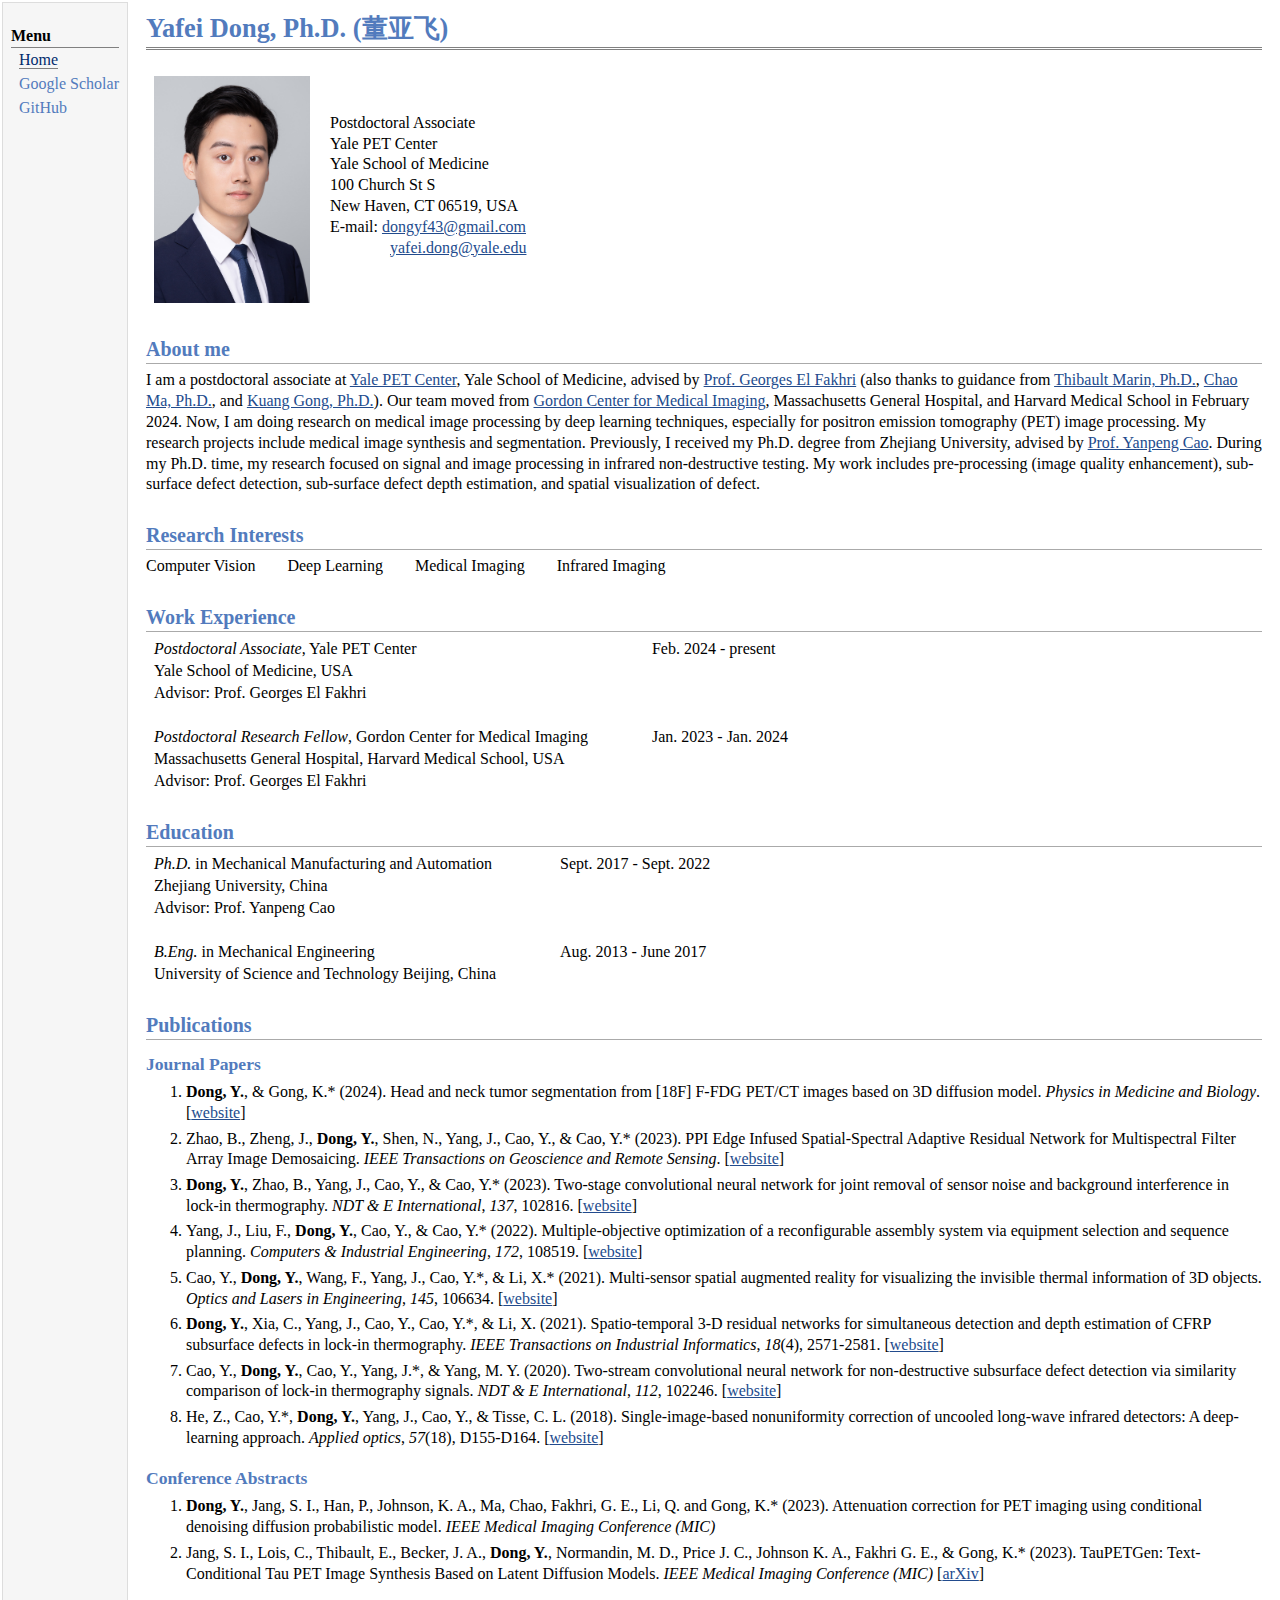
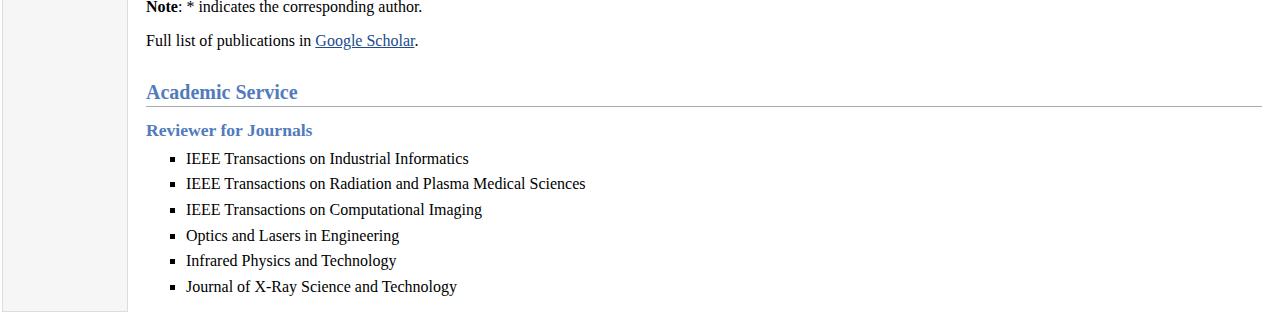
==== index.html @ dad9c284 "Update index.html" ====
<!DOCTYPE html PUBLIC "-//W3C//DTD XHTML 1.1//EN"
  "http://www.w3.org/TR/xhtml11/DTD/xhtml11.dtd">
<html xmlns="http://www.w3.org/1999/xhtml" xml:lang="en">
<head>
<meta name="generator" content="jemdoc, see http://jemdoc.jaboc.net/" />
<meta http-equiv="Content-Type" content="text/html;charset=utf-8" />
<link rel="stylesheet" href="jemdoc.css" type="text/css" />
<link rel="shortcut icon" href="favicon.ico" />
<link rel="bookmark" href="favicon.ico" type="image/x-icon"　/>
<title>Yafei Dong, Ph.D. (董亚飞)</title>
</head>
<body>
<table summary="Table for page layout." id="tlayout">
<tr valign="top">
<td id="layout-menu">
<div class="menu-category">Menu</div>
<div class="menu-item"><a href="index.html" class="current">Home</a></div>
<div class="menu-item"><a href="https://scholar.google.com/citations?user=ckDoiooAAAAJ&hl=en">Google Scholar</a></div>
<div class="menu-item"><a href="https://github.com/dongyf43">GitHub</a></div>
</td>
<td id="layout-content">
<div id="toptitle">
<h1>Yafei Dong, Ph.D. (董亚飞) </h1>
</div>
<table class="imgtable"><tr><td>
<img src="photos/bio.jpg" alt="alt text" width="156px" height="227px" />&nbsp;</td>
<td align="left"><p>Postdoctoral Associate<br />
Yale PET Center<br />
Yale School of Medicine<br />
100 Church St S<br />
New Haven, CT 06519, USA<br /> 
E-mail: <a href="mailto:dongyf43@gmail.com"><u>dongyf43@gmail.com</u></a><br />
&emsp;&emsp;&emsp;&ensp;&nbsp;<a href="mailto:yafei.dong@yale.edu"><u>yafei.dong@yale.edu</u></a></p>
</td></tr></table>
<h2>About me</h2>
  <p>I am a postdoctoral associate at <a href="https://medicine.yale.edu/pet/"><u>Yale PET Center</u></a>, Yale School of Medicine, advised by <a href="https://medicine.yale.edu/pet/profile/georges-elfakhri/"><u>Prof. Georges El Fakhri</u></a> 
    (also thanks to guidance from <a href="https://gordon.mgh.harvard.edu/gc/people/faculty/thibault-marin/"><u>Thibault Marin, Ph.D.</u></a>, <a href="https://gordon.mgh.harvard.edu/gc/people/faculty/chao-ma/"><u>Chao Ma, Ph.D.</u></a>, 
    and <a href="https://www.bme.ufl.edu/dept-member/kuang-gong/"><u>Kuang Gong, Ph.D.</u></a>). Our team moved from <a href="https://gordon.mgh.harvard.edu/gc/"><u>Gordon Center for Medical Imaging</u></a>, Massachusetts General Hospital, 
    and Harvard Medical School in February 2024. Now, I am doing research on medical image processing by deep learning techniques, especially for positron emission tomography &#40;PET&#41; image processing. My research projects include 
    medical image synthesis and segmentation. Previously, I received my Ph.D. degree from Zhejiang University, advised by <a href="http://me.zju.edu.cn/meenglish/2016/1129/c15489a775935/page.htm"><u>Prof. Yanpeng Cao</u></a>. 
    During my Ph.D. time, my research focused on signal and image processing in infrared non-destructive testing. My work includes pre-processing (image quality enhancement), sub-surface defect detection, sub-surface defect depth estimation, 
    and spatial visualization of defect.</p>
<h2>Research Interests</h2>
  <p>Computer Vision&emsp;&emsp;Deep Learning&emsp;&emsp;Medical Imaging&emsp;&emsp;Infrared Imaging<p>
<h2>Work Experience</h2>
<table frame=void rules=none>
  <tbody>
    <tr>
      <td align="left"><i>Postdoctoral Associate</i>, Yale PET Center</td>
      <td align="left">&emsp;&emsp;&emsp;Feb. 2024 - present</td>
    </tr>
    <tr>
      <td align="left">Yale School of Medicine, USA</td>
      <td></td>
    </tr>
    <tr>
      <td align="left">Advisor: Prof. Georges El Fakhri</td>
      <td></td>
    </tr>
    <tr>
      <td>&emsp;&emsp;</td>
      <td>&emsp;&emsp;</td>
    </tr>
    <tr>
      <td align="left"><i>Postdoctoral Research Fellow</i>, Gordon Center for Medical Imaging</td>
      <td align="left">&emsp;&emsp;&emsp;Jan. 2023 - Jan. 2024</td>
    </tr>
    <tr>
      <td align="left">Massachusetts General Hospital, Harvard Medical School, USA</td>
      <td></td>
    </tr>
    <tr>
      <td align="left">Advisor: Prof. Georges El Fakhri</td>
      <td></td>
    </tr>
  </tbody>
</table> 
<h2>Education</h2>
<table frame=void rules=none>
  <tbody>
    <tr>
      <td align="left"><i>Ph.D.</i> in Mechanical Manufacturing and Automation</td>
      <td align="left">&emsp;&emsp;&emsp;Sept. 2017 - Sept. 2022</td>
    </tr>
    <tr>
      <td align="left">Zhejiang University, China</td>
      <td></td>
    </tr>
    <tr>
      <td align="left">Advisor: Prof. Yanpeng Cao</td>
      <td></td>
    </tr>
    <tr>
      <td>&emsp;&emsp;</td>
      <td>&emsp;&emsp;</td>
    </tr>
    <tr>
      <td align="left"><i>B.Eng.</i> in Mechanical Engineering</td>
      <td align="left">&emsp;&emsp;&emsp;Aug. 2013 - June 2017</td>
    </tr>
    <tr>
      <td align="left">University of Science and Technology Beijing, China</td>
      <td></td>
    </tr>
  </tbody>
</table>
<h2>Publications</h2>
<h3>Journal Papers</h3>
<ol>
<li><p><b>Dong, Y.</b>, & Gong, K.* (2024). Head and neck tumor segmentation from [18F] F-FDG PET/CT images based on 3D diffusion model. <i>Physics in Medicine and Biology</i>. &#91;<a href="https://iopscience.iop.org/article/10.1088/1361-6560/ad5ef2/meta"><u>website</u></a>&#93;</p>
</li>
<li><p>Zhao, B., Zheng, J., <b>Dong, Y.</b>, Shen, N., Yang, J., Cao, Y., & Cao, Y.* (2023). PPI Edge Infused Spatial-Spectral Adaptive Residual Network for Multispectral Filter Array Image Demosaicing. <i>IEEE Transactions on Geoscience and Remote Sensing</i>. &#91;<a href="https://ieeexplore.ieee.org/abstract/document/10188849"><u>website</u></a>&#93;</p>
</li> 
<li><p><b>Dong, Y.</b>, Zhao, B., Yang, J., Cao, Y., & Cao, Y.* (2023). Two-stage convolutional neural network for joint removal of sensor noise and background interference in lock-in thermography. <i>NDT &#38; E International</i>, <i>137</i>, 102816. &#91;<a href="https://www.sciencedirect.com/science/article/abs/pii/S0963869523000312"><u>website</u></a>&#93;</p>
</li> 
<li><p>Yang, J., Liu, F., <b>Dong, Y.</b>, Cao, Y., & Cao, Y.* (2022). Multiple-objective optimization of a reconfigurable assembly system via equipment selection and sequence planning. <i>Computers &#38; Industrial Engineering</i>, <i>172</i>, 108519. &#91;<a href="https://www.sciencedirect.com/science/article/abs/pii/S0360835222005332"><u>website</u></a>&#93;</p>
</li>
<li><p>Cao, Y., <b>Dong, Y.</b>, Wang, F., Yang, J., Cao, Y.*, & Li, X.* (2021). Multi-sensor spatial augmented reality for visualizing the invisible thermal information of 3D objects. <i>Optics and Lasers in Engineering</i>, <i>145</i>, 106634. &#91;<a href="https://www.sciencedirect.com/science/article/abs/pii/S0143816621001044"><u>website</u></a>&#93;</p>
</li>
<li><p><b>Dong, Y.</b>, Xia, C., Yang, J., Cao, Y., Cao, Y.*, & Li, X. (2021). Spatio-temporal 3-D residual networks for simultaneous detection and depth estimation of CFRP subsurface defects in lock-in thermography. <i>IEEE Transactions on Industrial Informatics</i>, <i>18</i>(4), 2571-2581. &#91;<a href="https://ieeexplore.ieee.org/abstract/document/9511085/"><u>website</u></a>&#93;</p>
</li>
<li><p>Cao, Y., <b>Dong, Y.</b>, Cao, Y., Yang, J.*, & Yang, M. Y. (2020). Two-stream convolutional neural network for non-destructive subsurface defect detection via similarity comparison of lock-in thermography signals. <i>NDT &#38; E International</i>, <i>112</i>, 102246. &#91;<a href="https://www.sciencedirect.com/science/article/abs/pii/S0963869519306498"><u>website</u></a>&#93;</p>
</li>
<li><p>He, Z., Cao, Y.*, <b>Dong, Y.</b>, Yang, J., Cao, Y., & Tisse, C. L. (2018). Single-image-based nonuniformity correction of uncooled long-wave infrared detectors: A deep-learning approach. <i>Applied optics</i>, <i>57</i>(18), D155-D164. &#91;<a href="https://opg.optica.org/ao/abstract.cfm?uri=ao-57-18-D155"><u>website</u></a>&#93;</p>
</ol>
<h3>Conference Abstracts</h3>
<ol>
<li><p><b>Dong, Y.</b>, Jang, S. I., Han, P., Johnson, K. A., Ma, Chao, Fakhri, G. E., Li, Q. and Gong, K.* (2023). Attenuation correction for PET imaging using conditional denoising diffusion probabilistic model. <i>IEEE Medical Imaging Conference (MIC)</i> </p>
</li> 
<li><p>Jang, S. I., Lois, C., Thibault, E., Becker, J. A., <b>Dong, Y.</b>, Normandin, M. D., Price J. C., Johnson K. A., Fakhri G. E., & Gong, K.* (2023). TauPETGen: Text-Conditional Tau PET Image Synthesis Based on Latent Diffusion Models. <i>IEEE Medical Imaging Conference (MIC)</i> &#91;<a href="https://arxiv.org/abs/2306.11984"><u>arXiv</u></a>&#93;</p>
</li> 
</ol>
<p><b>Note</b>: * indicates the corresponding author.</p>
<p>Full list of publications in <a href="https://scholar.google.com/citations?user=ckDoiooAAAAJ&hl=en"><u>Google Scholar</u></a>.</p>
<h2>Academic Service</h2>
<h3>Reviewer for Journals</h3>
<ul>
<li><p>IEEE Transactions on Industrial Informatics</p>
</li>
<li><p>IEEE Transactions on Radiation and Plasma Medical Sciences</p>
</li>
<li><p>IEEE Transactions on Computational Imaging</p>
</li>
<li><p>Optics and Lasers in Engineering</p>
</li>
<li><p>Infrared Physics and Technology</p>
</li>
<li><p>Journal of X-Ray Science and Technology</p>
</ul>
</td>
</tr>
</table>
</body>
</html>
---- jemdoc.css ----
/* Default css file for jemdoc. */

table#tlayout {
    border: none;
    border-collapse: separate;
    background: white;
}

body {
	background: white;
	font-family: Georgia, serif;
	padding-bottom: 8px;
	margin: 0;
}

#layout-menu {
	background: #f6f6f6;
	border: 1px solid #dddddd;
	padding-top: 0.5em;
	padding-left: 8px;
	padding-right: 8px;
	font-size: 1.0em;
	width: auto;
	white-space: nowrap;
    text-align: left;
    vertical-align: top;
}

#layout-menu td {
	background: #f4f4f4;
    vertical-align: top;
}

#layout-content {
	padding-top: 0.0em;
	padding-left: 1.0em;
	padding-right: 1.0em;
    border: none;
    background: white;
    text-align: left;
    vertical-align: top;
}

#layout-menu a {
	line-height: 1.5em;
	margin-left: 0.5em;
}

tt {
    background: #ffffdd;
}

pre, tt {
	font-size: 90%;
	font-family: monaco, monospace;
}

a, a > tt {
	color: #224b8d;
	text-decoration: none;
}

a:hover {
	border-bottom: 1px gray dotted;
}

#layout-menu a.current:link, #layout-menu a.current:visited {
	color: #022b6d;
	border-bottom: 1px gray solid;
}
#layout-menu a:link, #layout-menu a:visited, #layout-menu a:hover {
	color: #527bbd;
	text-decoration: none;
}
#layout-menu a:hover {
	text-decoration: none;
}

div.menu-category {
	border-bottom: 1px solid gray;
	margin-top: 0.8em;
	padding-top: 0.2em;
	padding-bottom: 0.1em;
	font-weight: bold;
}

div.menu-item {
	padding-left: 16px;
	text-indent: -16px;
}

div#toptitle {
	padding-bottom: 0.2em;
	margin-bottom: 1.5em;
	border-bottom: 3px double gray;
}

/* Reduce space if we begin the page with a title. */
div#toptitle + h2, div#toptitle + h3 {
	margin-top: -0.7em;
}

div#subtitle {
	margin-top: 0.0em;
	margin-bottom: 0.0em;
	padding-top: 0em;
	padding-bottom: 0.1em;
}

em {
	font-style: italic;
}

strong {
	font-weight: bold;
}


h1, h2, h3 {
	color: #527bbd;
	margin-top: 0.7em;
	margin-bottom: 0.3em;
	padding-bottom: 0.2em;
	line-height: 1.0;
	padding-top: 0.5em;
	border-bottom: 1px solid #aaaaaa;
}

h1 {
	font-size: 165%;
}

h2 {
	padding-top: 0.8em;
	font-size: 125%;
}

h2 + h3 {
    padding-top: 0.2em;
}

h3 {
	font-size: 110%;
	border-bottom: none;
}

p {
	margin-top: 0.0em;
	margin-bottom: 0.8em;
	padding: 0;
	line-height: 1.3;
}

pre {
	padding: 0;
	margin: 0;
}

div#footer {
	font-size: small;
	border-top: 1px solid #c0c0c0;
	padding-top: 0.1em;
	margin-top: 4.0em;
	color: #c0c0c0;
}

div#footer a {
	color: #80a0b0;
}

div#footer-text {
	float: left;
	padding-bottom: 8px;
}

ul, ol, dl {
	margin-top: 0.2em;
	padding-top: 0;
	margin-bottom: 0.8em;
}

dt {
	margin-top: 0.5em;
	margin-bottom: 0;
}

dl {
	margin-left: 20px;
}

dd {
	color: #222222;
}

dd > *:first-child {
	margin-top: 0;
}

ul {
	list-style-position: outside;
	list-style-type: square;
}

p + ul, p + ol {
	margin-top: -0.5em;
}

li ul, li ol {
	margin-top: -0.3em;
}

ol {
	list-style-position: outside;
	list-style-type: decimal;
}

li p, dd p {
	margin-bottom: 0.3em;
}


ol ol {
	list-style-type: lower-alpha;
}

ol ol ol {
	list-style-type: lower-roman;
}

p + div.codeblock {
	margin-top: -0.6em;
}

div.codeblock, div.infoblock {
	margin-right: 0%;
	margin-top: 1.2em;
	margin-bottom: 1.3em;
}

div.blocktitle {
	font-weight: bold;
	color: #cd7b62;
	margin-top: 1.2em;
	margin-bottom: 0.1em;
}

div.blockcontent {
	border: 1px solid silver;
	padding: 0.3em 0.5em;
}

div.infoblock > div.blockcontent {
	background: #ffffee;
}

div.blockcontent p + ul, div.blockcontent p + ol {
	margin-top: 0.4em;
}

div.infoblock p {
	margin-bottom: 0em;
}

div.infoblock li p, div.infoblock dd p {
	margin-bottom: 0.5em;
}

div.infoblock p + p {
	margin-top: 0.8em;
}

div.codeblock > div.blockcontent {
	background: #f6f6f6;
}

span.pycommand {
	color: #000070;
}

span.statement {
	color: #008800;
}
span.builtin {
	color: #000088;
}
span.special {
	color: #990000;
}
span.operator {
	color: #880000;
}
span.error {
	color: #aa0000;
}
span.comment, span.comment > *, span.string, span.string > * {
	color: #606060;
}

@media print {
	#layout-menu { display: none; }
}

#fwtitle {
	margin: 2px;
}

#fwtitle #toptitle {
	padding-left: 0.5em;
	margin-bottom: 0.5em;
}

#layout-content h1:first-child, #layout-content h2:first-child, #layout-content h3:first-child {
	margin-top: -0.7em;
}

div#toptitle h1, #layout-content div#toptitle h1 {
	margin-bottom: 0.0em;
	padding-bottom: 0.1em;
	padding-top: 0;
	margin-top: 0.5em;
	border-bottom: none;
}

img.eq {
	padding: 0;
	padding-left: 0.1em;
	padding-right: 0.1em;
	margin: 0;
}

img.eqwl {
	padding-left: 2em;
	padding-top: 0.6em;
	padding-bottom: 0.2em;
	margin: 0;
}

table {
    border: none;
    border-collapse: collapse;
}

td {
    padding: 2px;
    padding-left: 0.5em;
    padding-right: 0.5em;
    border: none;
}

table + table {
    margin-top: 1em;
}

tr.heading {
    font-weight: bold;
}

img {
    border: none;
}

table.imgtable, table.imgtable td {
    border: none;
    text-align: left;
}
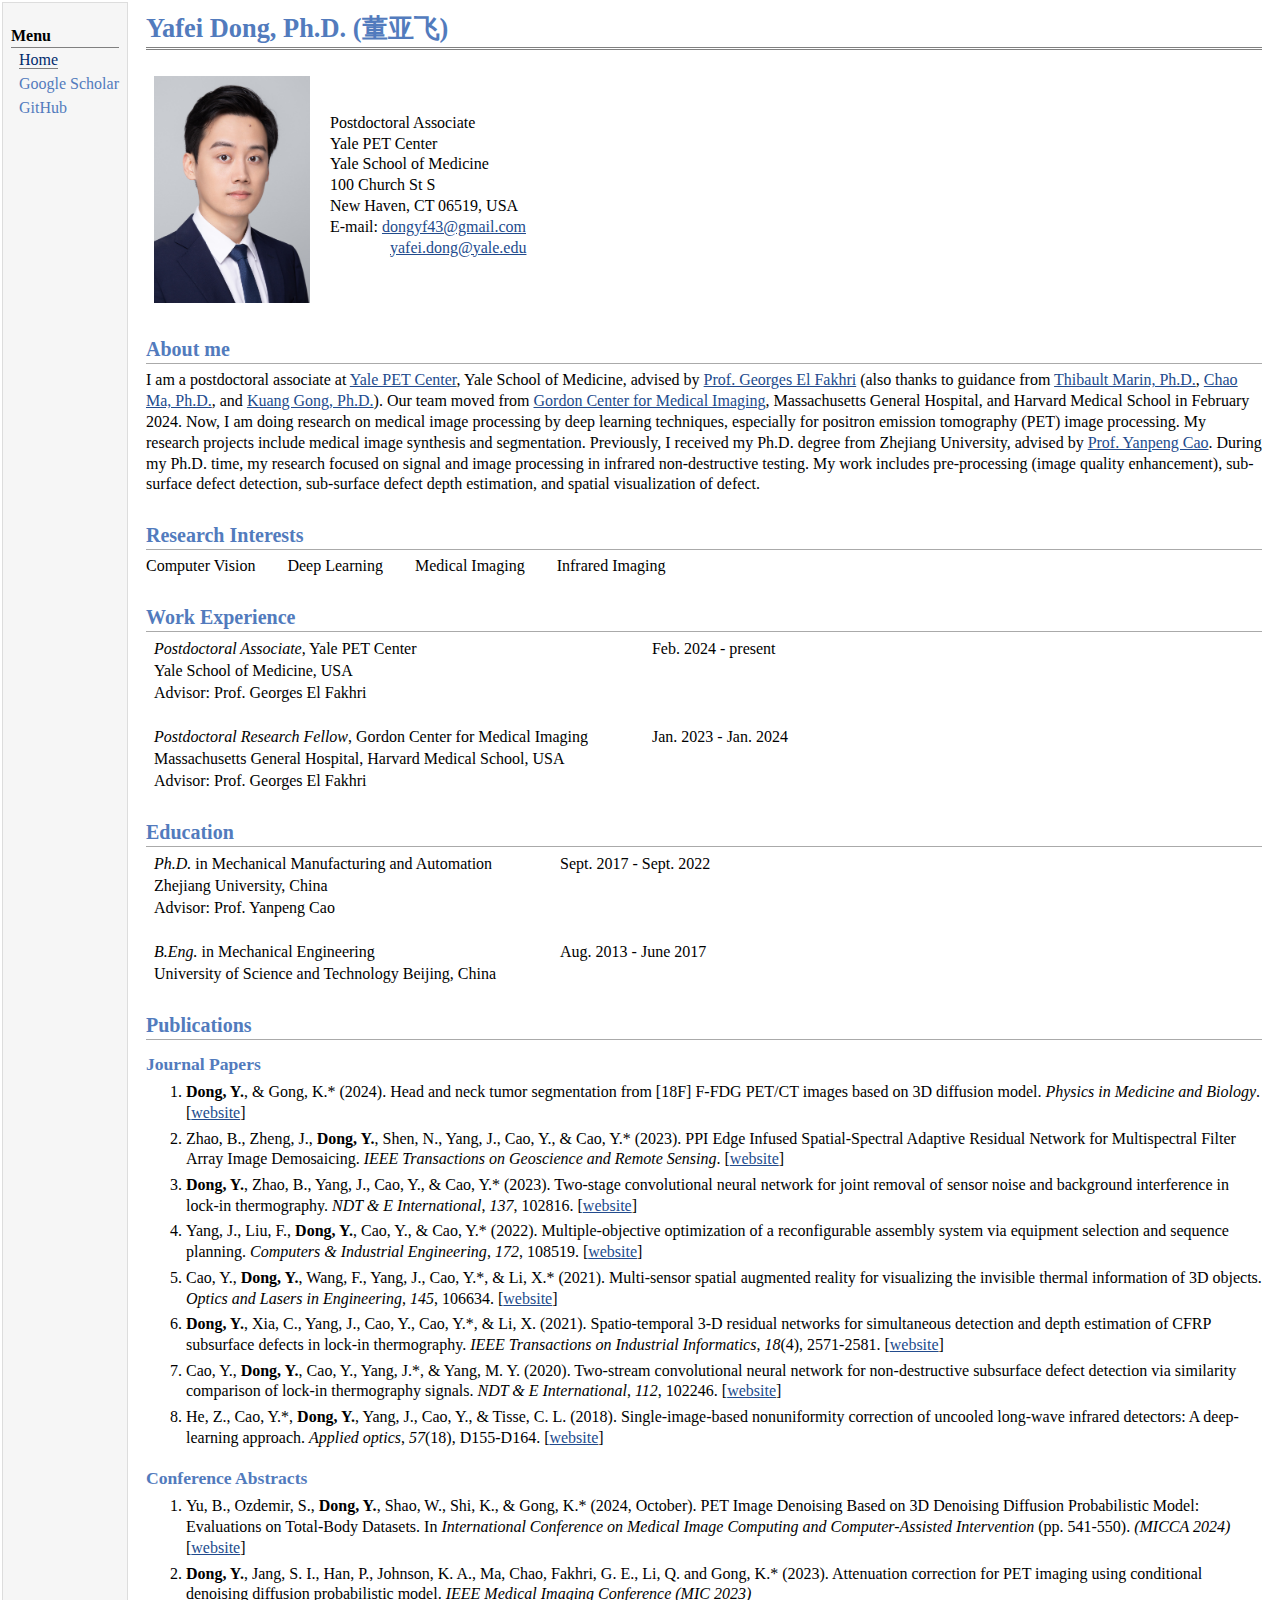
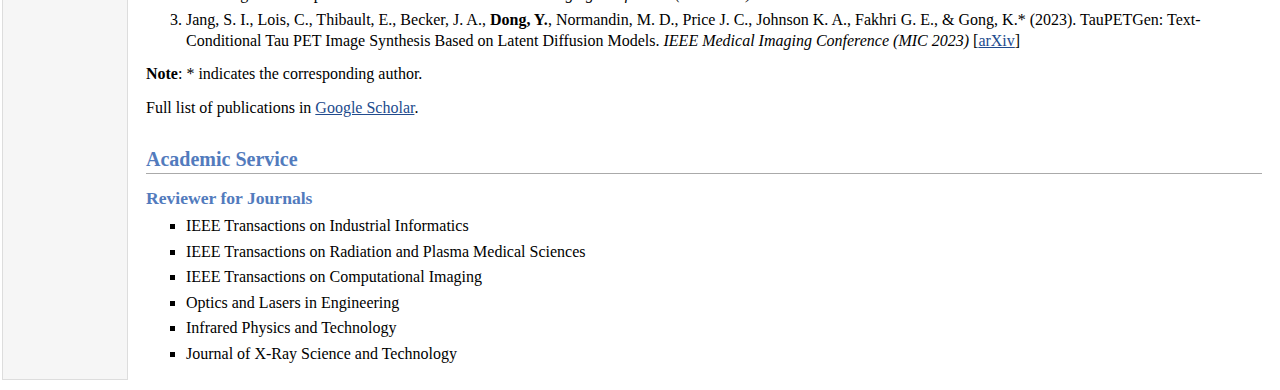
==== commit a4dea398: "Update index.html" ====
--- a/index.html
+++ b/index.html
@@ -125,9 +125,11 @@
 </ol>
 <h3>Conference Abstracts</h3>
 <ol>
-<li><p><b>Dong, Y.</b>, Jang, S. I., Han, P., Johnson, K. A., Ma, Chao, Fakhri, G. E., Li, Q. and Gong, K.* (2023). Attenuation correction for PET imaging using conditional denoising diffusion probabilistic model. <i>IEEE Medical Imaging Conference (MIC)</i> </p>
+<li><p>Yu, B., Ozdemir, S., <b>Dong, Y.</b>, Shao, W., Shi, K., & Gong, K.* (2024, October). PET Image Denoising Based on 3D Denoising Diffusion Probabilistic Model: Evaluations on Total-Body Datasets. In <i>International Conference on Medical Image Computing and Computer-Assisted Intervention</i> (pp. 541-550). <i>(MICCA 2024)</i>&#91;<a href="https://link.springer.com/chapter/10.1007/978-3-031-72104-5_52"><u>website</u></a>&#93;</p>
+</li>
+<li><p><b>Dong, Y.</b>, Jang, S. I., Han, P., Johnson, K. A., Ma, Chao, Fakhri, G. E., Li, Q. and Gong, K.* (2023). Attenuation correction for PET imaging using conditional denoising diffusion probabilistic model. <i>IEEE Medical Imaging Conference (MIC 2023)</i> </p>
 </li> 
-<li><p>Jang, S. I., Lois, C., Thibault, E., Becker, J. A., <b>Dong, Y.</b>, Normandin, M. D., Price J. C., Johnson K. A., Fakhri G. E., & Gong, K.* (2023). TauPETGen: Text-Conditional Tau PET Image Synthesis Based on Latent Diffusion Models. <i>IEEE Medical Imaging Conference (MIC)</i> &#91;<a href="https://arxiv.org/abs/2306.11984"><u>arXiv</u></a>&#93;</p>
+<li><p>Jang, S. I., Lois, C., Thibault, E., Becker, J. A., <b>Dong, Y.</b>, Normandin, M. D., Price J. C., Johnson K. A., Fakhri G. E., & Gong, K.* (2023). TauPETGen: Text-Conditional Tau PET Image Synthesis Based on Latent Diffusion Models. <i>IEEE Medical Imaging Conference (MIC 2023)</i> &#91;<a href="https://arxiv.org/abs/2306.11984"><u>arXiv</u></a>&#93;</p>
 </li> 
 </ol>
 <p><b>Note</b>: * indicates the corresponding author.</p>
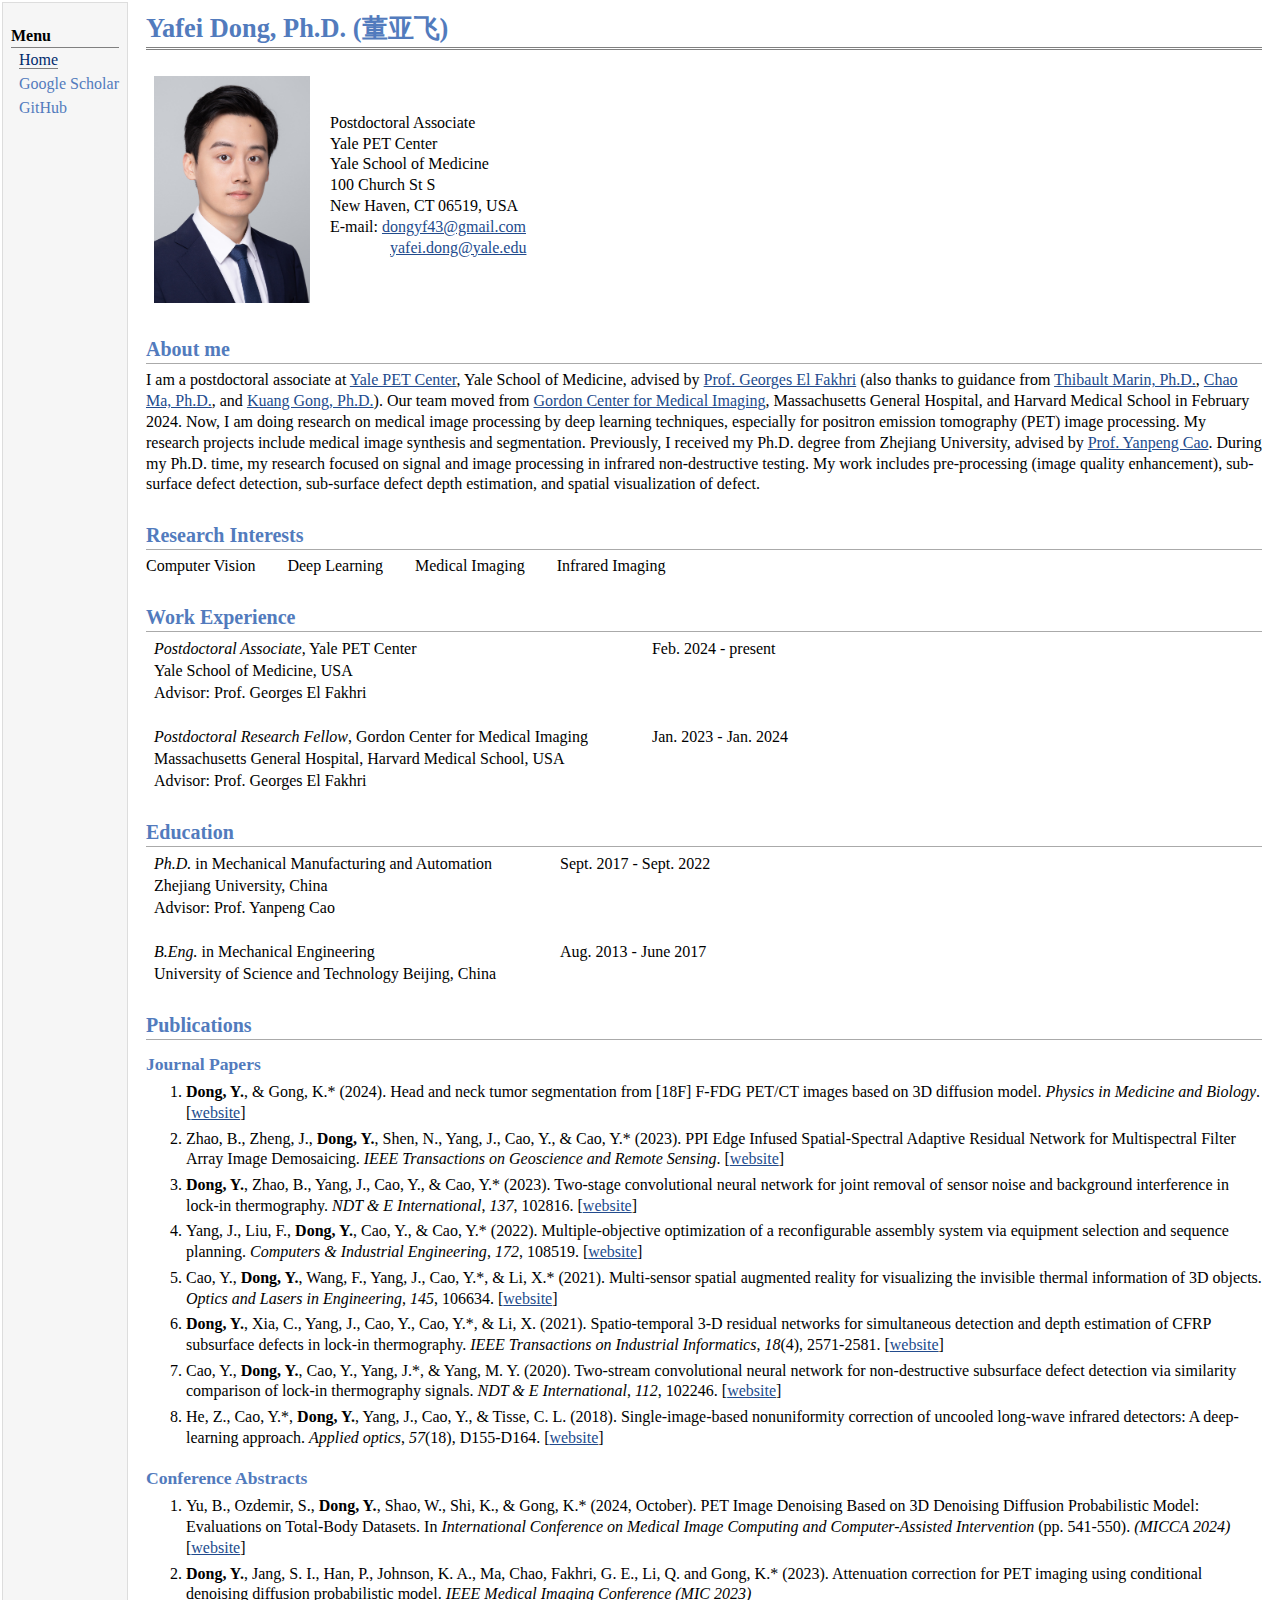
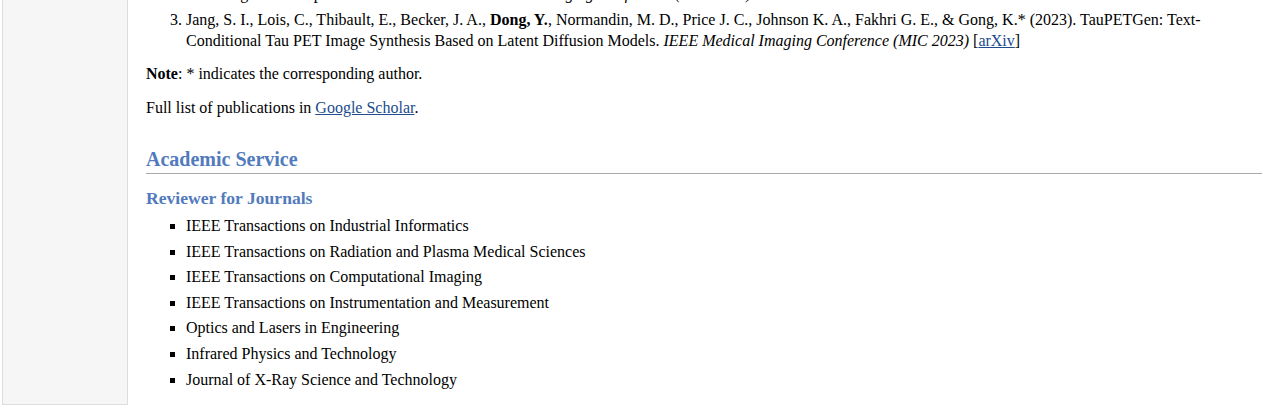
==== commit a80d9b8d: "Update index.html" ====
--- a/index.html
+++ b/index.html
@@ -143,6 +143,8 @@
 </li>
 <li><p>IEEE Transactions on Computational Imaging</p>
 </li>
+<li><p>IEEE Transactions on Instrumentation and Measurement</p>
+</li>
 <li><p>Optics and Lasers in Engineering</p>
 </li>
 <li><p>Infrared Physics and Technology</p>
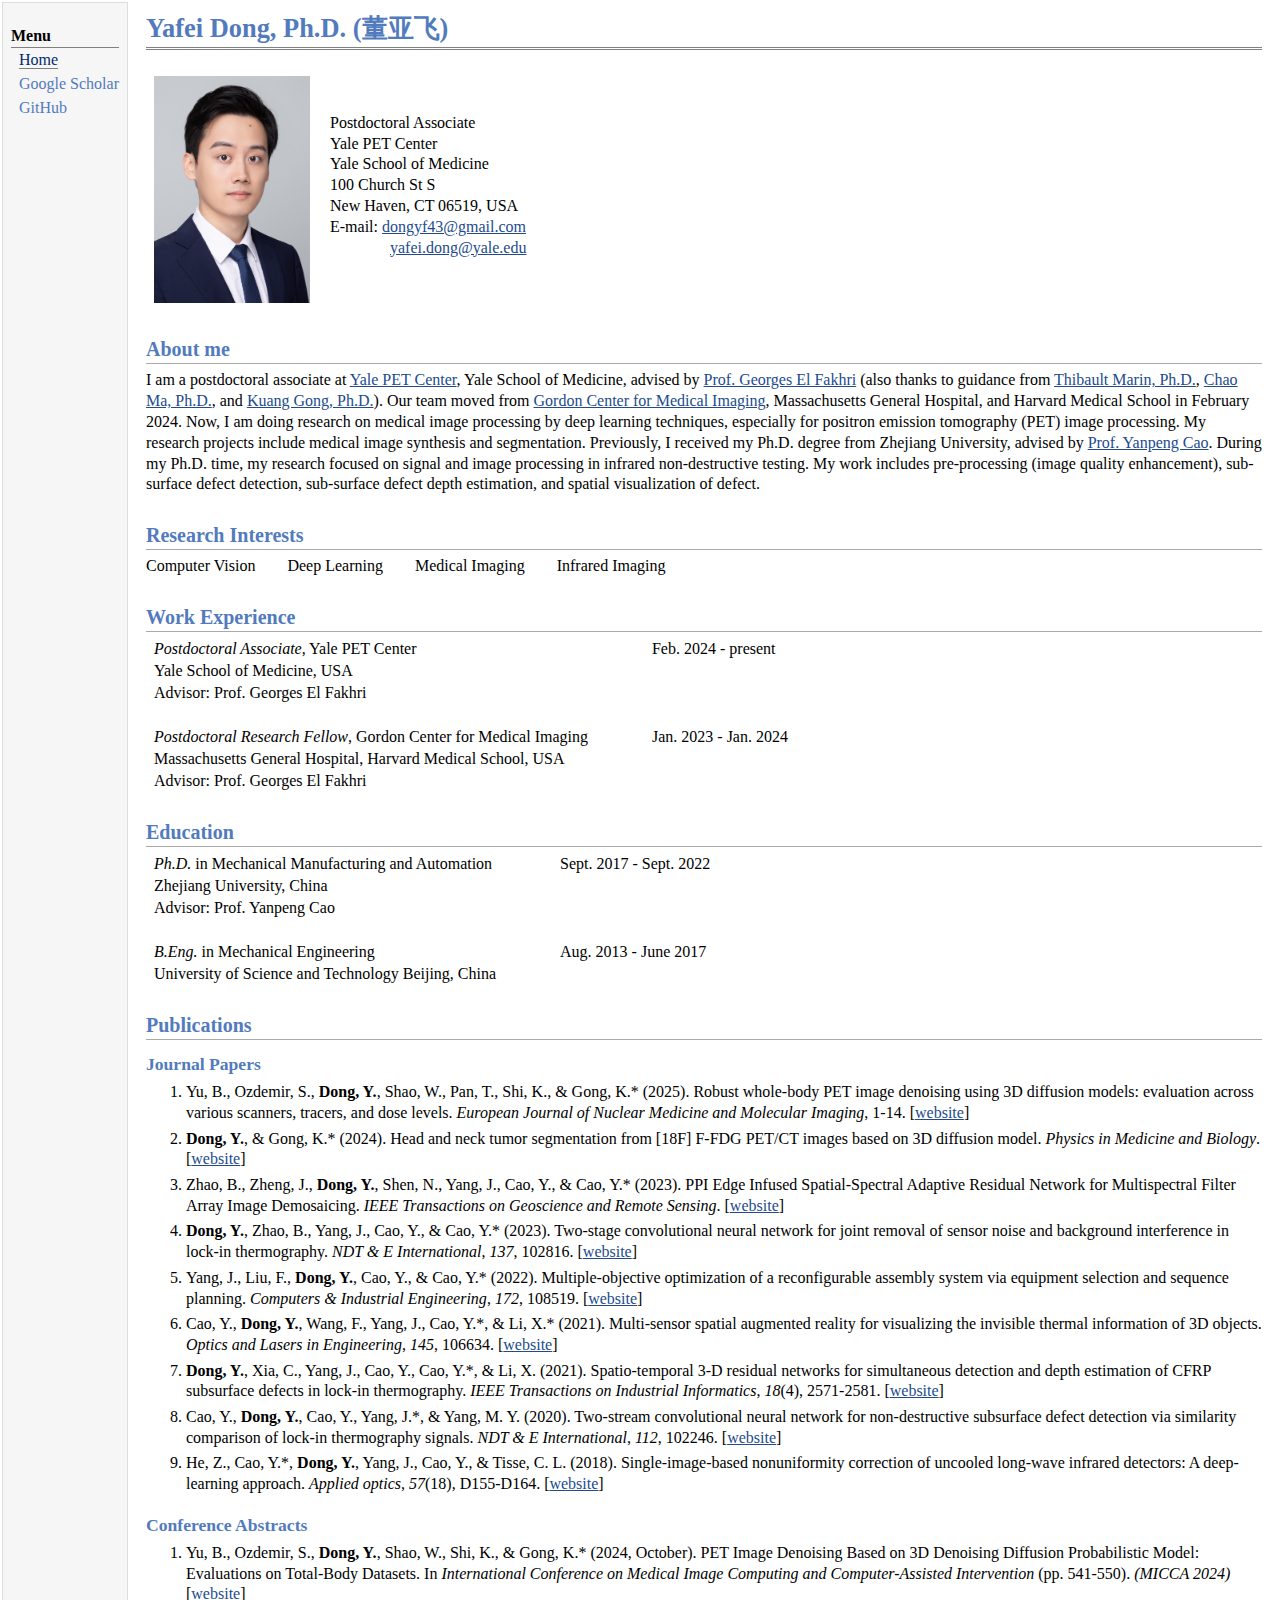
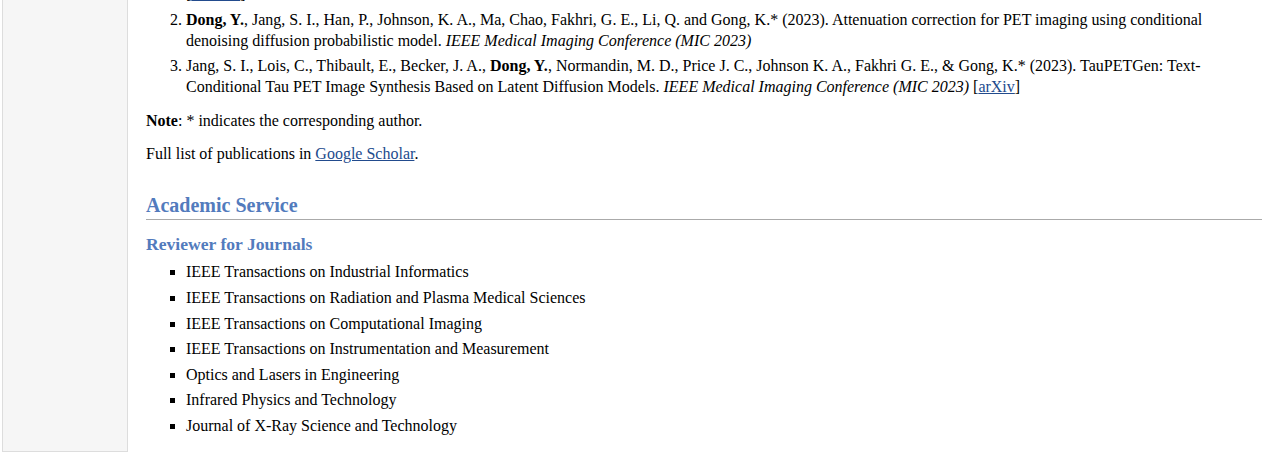
==== commit 65345023: "Update index.html" ====
--- a/index.html
+++ b/index.html
@@ -107,21 +107,23 @@
 <h2>Publications</h2>
 <h3>Journal Papers</h3>
 <ol>
-<li><p><b>Dong, Y.</b>, & Gong, K.* (2024). Head and neck tumor segmentation from [18F] F-FDG PET/CT images based on 3D diffusion model. <i>Physics in Medicine and Biology</i>. &#91;<a href="https://iopscience.iop.org/article/10.1088/1361-6560/ad5ef2/meta"><u>website</u></a>&#93;</p>
+  <li><p>Yu, B., Ozdemir, S., <b>Dong, Y.</b>, Shao, W., Pan, T., Shi, K., & Gong, K.* (2025). Robust whole-body PET image denoising using 3D diffusion models: evaluation across various scanners, tracers, and dose levels. <i>European Journal of Nuclear Medicine and Molecular Imaging</i>, 1-14. &#91;<a href="https://link.springer.com/article/10.1007/s00259-025-07122-4#citeas"><u>website</u></a>&#93;</p>
 </li>
-<li><p>Zhao, B., Zheng, J., <b>Dong, Y.</b>, Shen, N., Yang, J., Cao, Y., & Cao, Y.* (2023). PPI Edge Infused Spatial-Spectral Adaptive Residual Network for Multispectral Filter Array Image Demosaicing. <i>IEEE Transactions on Geoscience and Remote Sensing</i>. &#91;<a href="https://ieeexplore.ieee.org/abstract/document/10188849"><u>website</u></a>&#93;</p>
+  <li><p><b>Dong, Y.</b>, & Gong, K.* (2024). Head and neck tumor segmentation from [18F] F-FDG PET/CT images based on 3D diffusion model. <i>Physics in Medicine and Biology</i>. &#91;<a href="https://iopscience.iop.org/article/10.1088/1361-6560/ad5ef2/meta"><u>website</u></a>&#93;</p>
+</li>
+  <li><p>Zhao, B., Zheng, J., <b>Dong, Y.</b>, Shen, N., Yang, J., Cao, Y., & Cao, Y.* (2023). PPI Edge Infused Spatial-Spectral Adaptive Residual Network for Multispectral Filter Array Image Demosaicing. <i>IEEE Transactions on Geoscience and Remote Sensing</i>. &#91;<a href="https://ieeexplore.ieee.org/abstract/document/10188849"><u>website</u></a>&#93;</p>
 </li> 
-<li><p><b>Dong, Y.</b>, Zhao, B., Yang, J., Cao, Y., & Cao, Y.* (2023). Two-stage convolutional neural network for joint removal of sensor noise and background interference in lock-in thermography. <i>NDT &#38; E International</i>, <i>137</i>, 102816. &#91;<a href="https://www.sciencedirect.com/science/article/abs/pii/S0963869523000312"><u>website</u></a>&#93;</p>
+  <li><p><b>Dong, Y.</b>, Zhao, B., Yang, J., Cao, Y., & Cao, Y.* (2023). Two-stage convolutional neural network for joint removal of sensor noise and background interference in lock-in thermography. <i>NDT &#38; E International</i>, <i>137</i>, 102816. &#91;<a href="https://www.sciencedirect.com/science/article/abs/pii/S0963869523000312"><u>website</u></a>&#93;</p>
 </li> 
-<li><p>Yang, J., Liu, F., <b>Dong, Y.</b>, Cao, Y., & Cao, Y.* (2022). Multiple-objective optimization of a reconfigurable assembly system via equipment selection and sequence planning. <i>Computers &#38; Industrial Engineering</i>, <i>172</i>, 108519. &#91;<a href="https://www.sciencedirect.com/science/article/abs/pii/S0360835222005332"><u>website</u></a>&#93;</p>
+  <li><p>Yang, J., Liu, F., <b>Dong, Y.</b>, Cao, Y., & Cao, Y.* (2022). Multiple-objective optimization of a reconfigurable assembly system via equipment selection and sequence planning. <i>Computers &#38; Industrial Engineering</i>, <i>172</i>, 108519. &#91;<a href="https://www.sciencedirect.com/science/article/abs/pii/S0360835222005332"><u>website</u></a>&#93;</p>
 </li>
-<li><p>Cao, Y., <b>Dong, Y.</b>, Wang, F., Yang, J., Cao, Y.*, & Li, X.* (2021). Multi-sensor spatial augmented reality for visualizing the invisible thermal information of 3D objects. <i>Optics and Lasers in Engineering</i>, <i>145</i>, 106634. &#91;<a href="https://www.sciencedirect.com/science/article/abs/pii/S0143816621001044"><u>website</u></a>&#93;</p>
+  <li><p>Cao, Y., <b>Dong, Y.</b>, Wang, F., Yang, J., Cao, Y.*, & Li, X.* (2021). Multi-sensor spatial augmented reality for visualizing the invisible thermal information of 3D objects. <i>Optics and Lasers in Engineering</i>, <i>145</i>, 106634. &#91;<a href="https://www.sciencedirect.com/science/article/abs/pii/S0143816621001044"><u>website</u></a>&#93;</p>
 </li>
-<li><p><b>Dong, Y.</b>, Xia, C., Yang, J., Cao, Y., Cao, Y.*, & Li, X. (2021). Spatio-temporal 3-D residual networks for simultaneous detection and depth estimation of CFRP subsurface defects in lock-in thermography. <i>IEEE Transactions on Industrial Informatics</i>, <i>18</i>(4), 2571-2581. &#91;<a href="https://ieeexplore.ieee.org/abstract/document/9511085/"><u>website</u></a>&#93;</p>
+  <li><p><b>Dong, Y.</b>, Xia, C., Yang, J., Cao, Y., Cao, Y.*, & Li, X. (2021). Spatio-temporal 3-D residual networks for simultaneous detection and depth estimation of CFRP subsurface defects in lock-in thermography. <i>IEEE Transactions on Industrial Informatics</i>, <i>18</i>(4), 2571-2581. &#91;<a href="https://ieeexplore.ieee.org/abstract/document/9511085/"><u>website</u></a>&#93;</p>
 </li>
-<li><p>Cao, Y., <b>Dong, Y.</b>, Cao, Y., Yang, J.*, & Yang, M. Y. (2020). Two-stream convolutional neural network for non-destructive subsurface defect detection via similarity comparison of lock-in thermography signals. <i>NDT &#38; E International</i>, <i>112</i>, 102246. &#91;<a href="https://www.sciencedirect.com/science/article/abs/pii/S0963869519306498"><u>website</u></a>&#93;</p>
+  <li><p>Cao, Y., <b>Dong, Y.</b>, Cao, Y., Yang, J.*, & Yang, M. Y. (2020). Two-stream convolutional neural network for non-destructive subsurface defect detection via similarity comparison of lock-in thermography signals. <i>NDT &#38; E International</i>, <i>112</i>, 102246. &#91;<a href="https://www.sciencedirect.com/science/article/abs/pii/S0963869519306498"><u>website</u></a>&#93;</p>
 </li>
-<li><p>He, Z., Cao, Y.*, <b>Dong, Y.</b>, Yang, J., Cao, Y., & Tisse, C. L. (2018). Single-image-based nonuniformity correction of uncooled long-wave infrared detectors: A deep-learning approach. <i>Applied optics</i>, <i>57</i>(18), D155-D164. &#91;<a href="https://opg.optica.org/ao/abstract.cfm?uri=ao-57-18-D155"><u>website</u></a>&#93;</p>
+  <li><p>He, Z., Cao, Y.*, <b>Dong, Y.</b>, Yang, J., Cao, Y., & Tisse, C. L. (2018). Single-image-based nonuniformity correction of uncooled long-wave infrared detectors: A deep-learning approach. <i>Applied optics</i>, <i>57</i>(18), D155-D164. &#91;<a href="https://opg.optica.org/ao/abstract.cfm?uri=ao-57-18-D155"><u>website</u></a>&#93;</p>
 </ol>
 <h3>Conference Abstracts</h3>
 <ol>
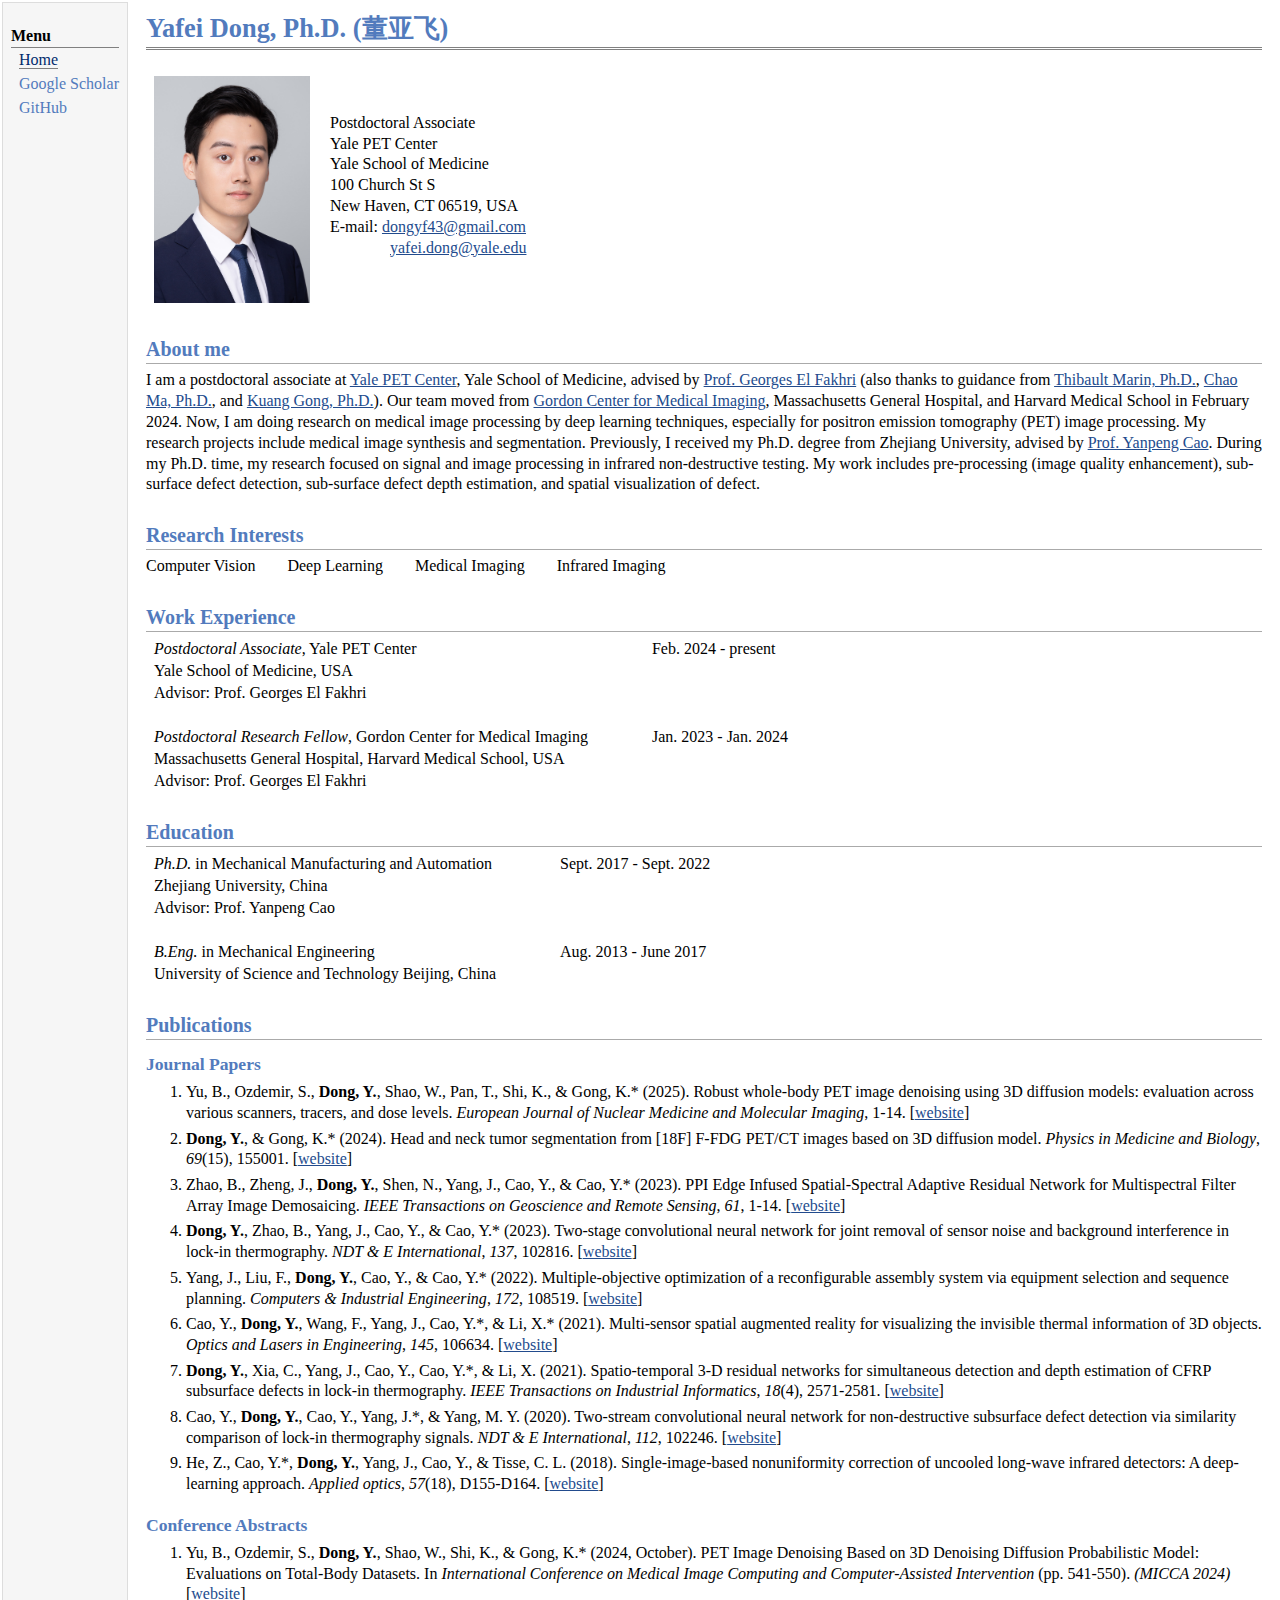
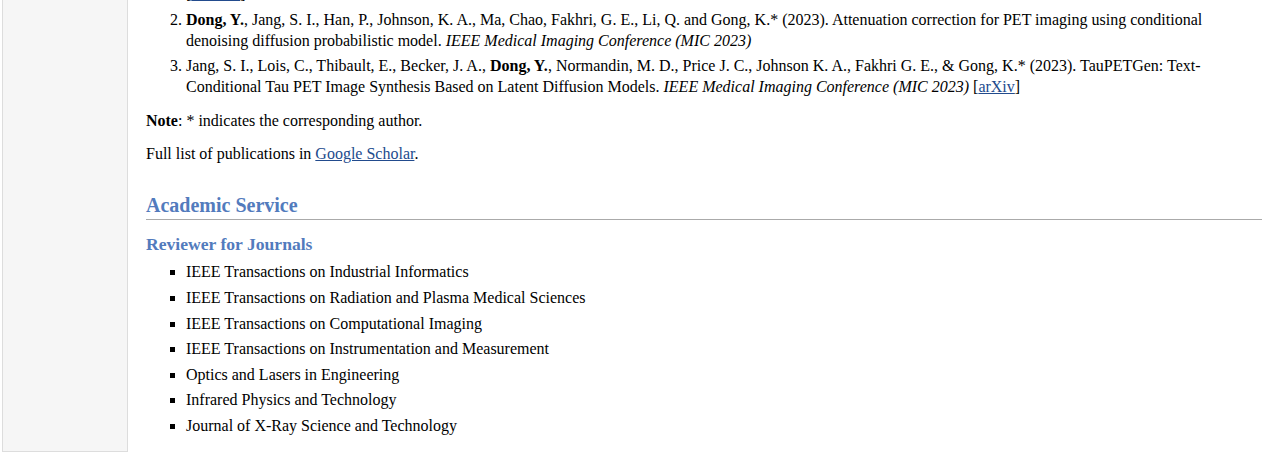
==== commit de2ef9a5: "Update index.html" ====
--- a/index.html
+++ b/index.html
@@ -107,11 +107,11 @@
 <h2>Publications</h2>
 <h3>Journal Papers</h3>
 <ol>
-  <li><p>Yu, B., Ozdemir, S., <b>Dong, Y.</b>, Shao, W., Pan, T., Shi, K., & Gong, K.* (2025). Robust whole-body PET image denoising using 3D diffusion models: evaluation across various scanners, tracers, and dose levels. <i>European Journal of Nuclear Medicine and Molecular Imaging</i>, 1-14. &#91;<a href="https://link.springer.com/article/10.1007/s00259-025-07122-4#citeas"><u>website</u></a>&#93;</p>
+  <li><p>Yu, B., Ozdemir, S., <b>Dong, Y.</b>, Shao, W., Pan, T., Shi, K., & Gong, K.* (2025). Robust whole-body PET image denoising using 3D diffusion models: evaluation across various scanners, tracers, and dose levels. <i>European Journal of Nuclear Medicine and Molecular Imaging</i>, 1-14. &#91;<a href="https://link.springer.com/article/10.1007/s00259-025-07122-4"><u>website</u></a>&#93;</p>
 </li>
-  <li><p><b>Dong, Y.</b>, & Gong, K.* (2024). Head and neck tumor segmentation from [18F] F-FDG PET/CT images based on 3D diffusion model. <i>Physics in Medicine and Biology</i>. &#91;<a href="https://iopscience.iop.org/article/10.1088/1361-6560/ad5ef2/meta"><u>website</u></a>&#93;</p>
+  <li><p><b>Dong, Y.</b>, & Gong, K.* (2024). Head and neck tumor segmentation from [18F] F-FDG PET/CT images based on 3D diffusion model. <i>Physics in Medicine and Biology</i>, <i>69</i>(15), 155001. &#91;<a href="https://iopscience.iop.org/article/10.1088/1361-6560/ad5ef2/meta"><u>website</u></a>&#93;</p>
 </li>
-  <li><p>Zhao, B., Zheng, J., <b>Dong, Y.</b>, Shen, N., Yang, J., Cao, Y., & Cao, Y.* (2023). PPI Edge Infused Spatial-Spectral Adaptive Residual Network for Multispectral Filter Array Image Demosaicing. <i>IEEE Transactions on Geoscience and Remote Sensing</i>. &#91;<a href="https://ieeexplore.ieee.org/abstract/document/10188849"><u>website</u></a>&#93;</p>
+  <li><p>Zhao, B., Zheng, J., <b>Dong, Y.</b>, Shen, N., Yang, J., Cao, Y., & Cao, Y.* (2023). PPI Edge Infused Spatial-Spectral Adaptive Residual Network for Multispectral Filter Array Image Demosaicing. <i>IEEE Transactions on Geoscience and Remote Sensing</i>, <i>61</i>, 1-14. &#91;<a href="https://ieeexplore.ieee.org/abstract/document/10188849"><u>website</u></a>&#93;</p>
 </li> 
   <li><p><b>Dong, Y.</b>, Zhao, B., Yang, J., Cao, Y., & Cao, Y.* (2023). Two-stage convolutional neural network for joint removal of sensor noise and background interference in lock-in thermography. <i>NDT &#38; E International</i>, <i>137</i>, 102816. &#91;<a href="https://www.sciencedirect.com/science/article/abs/pii/S0963869523000312"><u>website</u></a>&#93;</p>
 </li> 
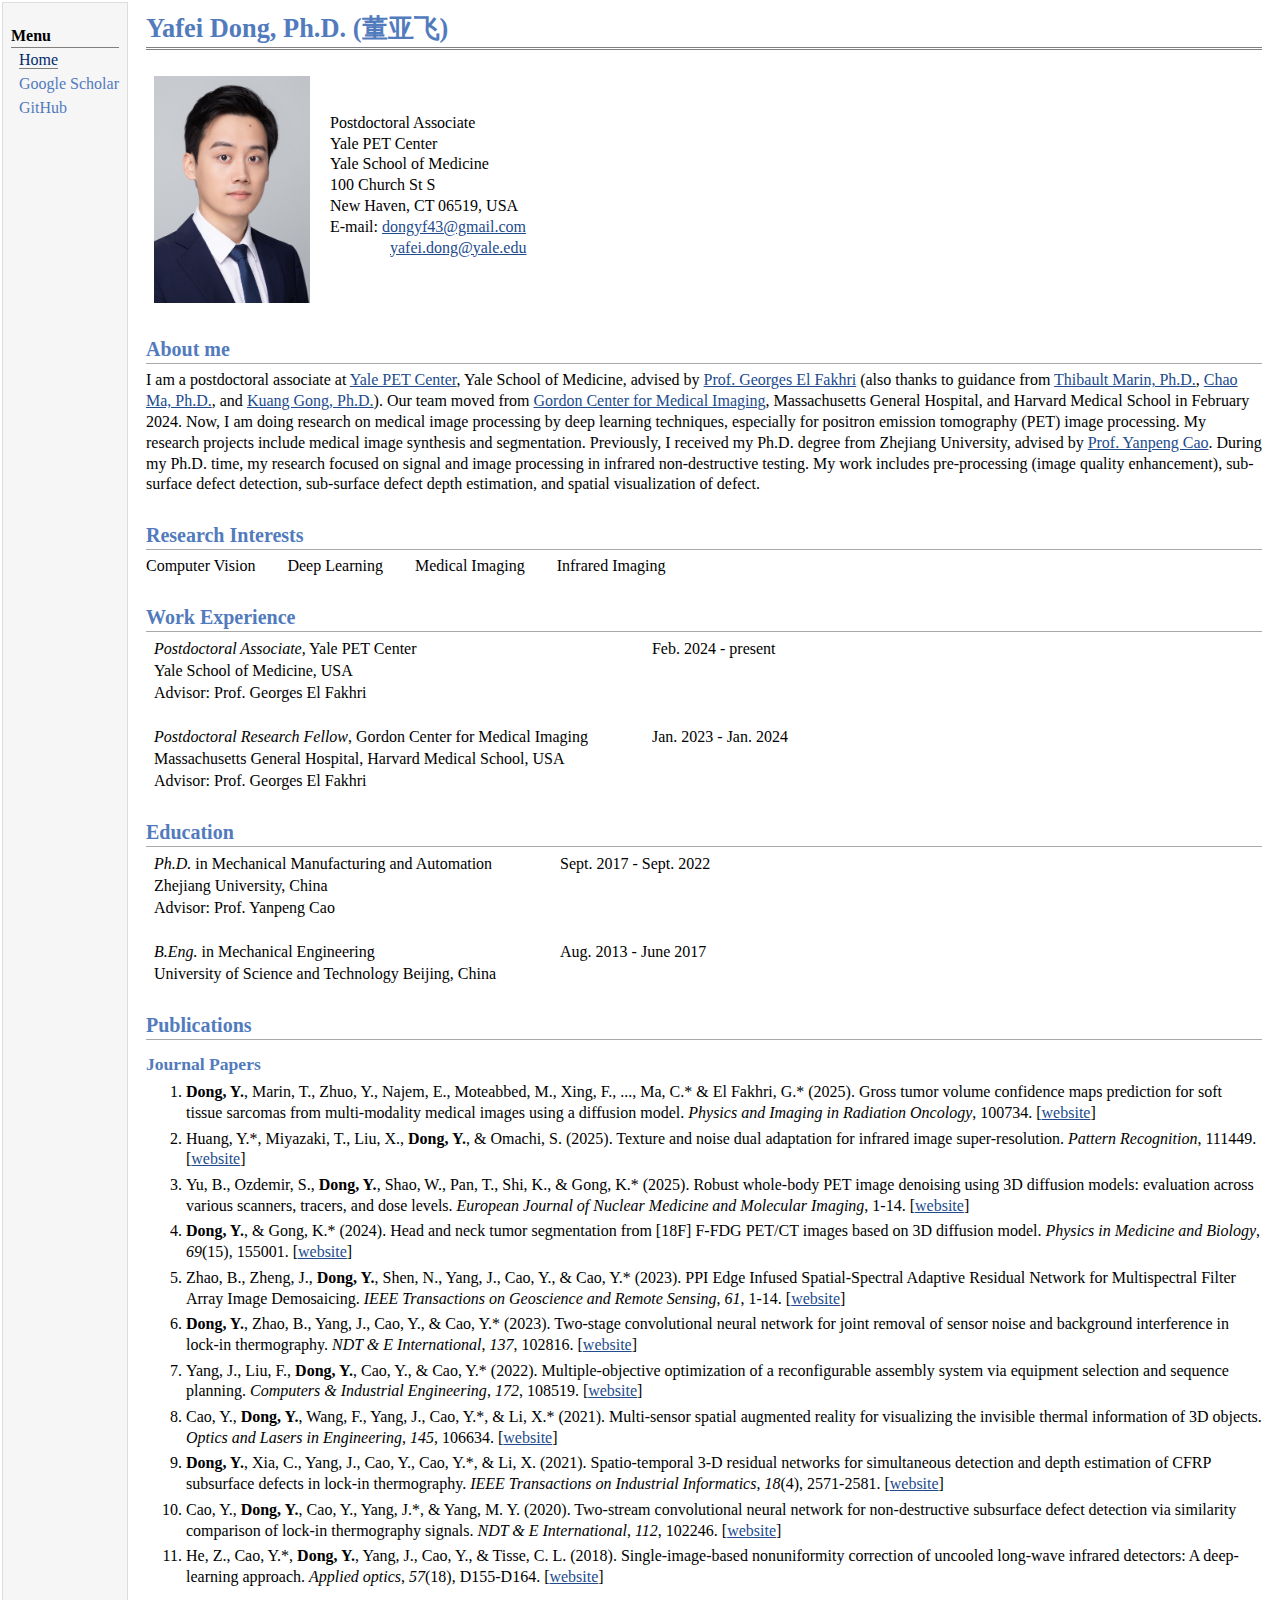
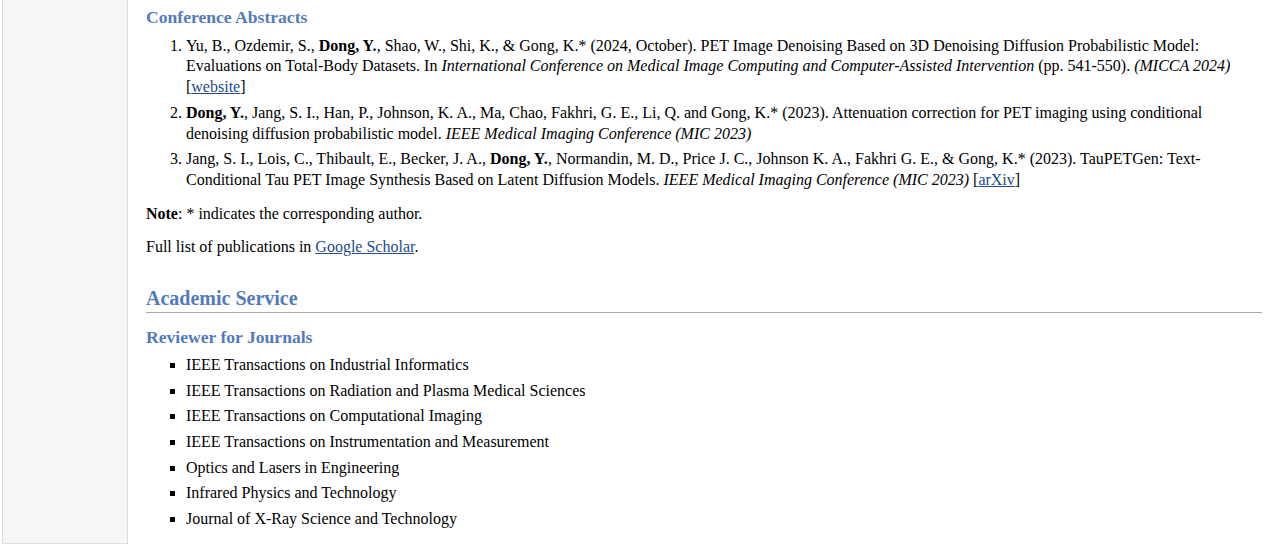
==== commit 81d3d3ed: "Update index.html" ====
--- a/index.html
+++ b/index.html
@@ -107,6 +107,10 @@
 <h2>Publications</h2>
 <h3>Journal Papers</h3>
 <ol>
+  <li><p><b>Dong, Y.</b>, Marin, T., Zhuo, Y., Najem, E., Moteabbed, M., Xing, F., ..., Ma, C.* & El Fakhri, G.* (2025). Gross tumor volume confidence maps prediction for soft tissue sarcomas from multi-modality medical images using a diffusion model. <i>Physics and Imaging in Radiation Oncology</i>, 100734. &#91;<a href="https://www.sciencedirect.com/science/article/pii/S2405631625000399"><u>website</u></a>&#93;</p>
+</li>
+  <li><p>Huang, Y.*, Miyazaki, T., Liu, X., <b>Dong, Y.</b>, & Omachi, S. (2025). Texture and noise dual adaptation for infrared image super-resolution. <i>Pattern Recognition</i>, 111449. &#91;<a href="https://www.sciencedirect.com/science/article/pii/S0031320325001098"><u>website</u></a>&#93;</p>
+</li>
   <li><p>Yu, B., Ozdemir, S., <b>Dong, Y.</b>, Shao, W., Pan, T., Shi, K., & Gong, K.* (2025). Robust whole-body PET image denoising using 3D diffusion models: evaluation across various scanners, tracers, and dose levels. <i>European Journal of Nuclear Medicine and Molecular Imaging</i>, 1-14. &#91;<a href="https://link.springer.com/article/10.1007/s00259-025-07122-4"><u>website</u></a>&#93;</p>
 </li>
   <li><p><b>Dong, Y.</b>, & Gong, K.* (2024). Head and neck tumor segmentation from [18F] F-FDG PET/CT images based on 3D diffusion model. <i>Physics in Medicine and Biology</i>, <i>69</i>(15), 155001. &#91;<a href="https://iopscience.iop.org/article/10.1088/1361-6560/ad5ef2/meta"><u>website</u></a>&#93;</p>
@@ -127,7 +131,7 @@
 </ol>
 <h3>Conference Abstracts</h3>
 <ol>
-<li><p>Yu, B., Ozdemir, S., <b>Dong, Y.</b>, Shao, W., Shi, K., & Gong, K.* (2024, October). PET Image Denoising Based on 3D Denoising Diffusion Probabilistic Model: Evaluations on Total-Body Datasets. In <i>International Conference on Medical Image Computing and Computer-Assisted Intervention</i> (pp. 541-550). <i>(MICCA 2024)</i>&#91;<a href="https://link.springer.com/chapter/10.1007/978-3-031-72104-5_52"><u>website</u></a>&#93;</p>
+<li><p>Yu, B., Ozdemir, S., <b>Dong, Y.</b>, Shao, W., Shi, K., & Gong, K.* (2024, October). PET Image Denoising Based on 3D Denoising Diffusion Probabilistic Model: Evaluations on Total-Body Datasets. In <i>International Conference on Medical Image Computing and Computer-Assisted Intervention</i> (pp. 541-550). <i>(MICCA 2024)</i> &#91;<a href="https://link.springer.com/chapter/10.1007/978-3-031-72104-5_52"><u>website</u></a>&#93;</p>
 </li>
 <li><p><b>Dong, Y.</b>, Jang, S. I., Han, P., Johnson, K. A., Ma, Chao, Fakhri, G. E., Li, Q. and Gong, K.* (2023). Attenuation correction for PET imaging using conditional denoising diffusion probabilistic model. <i>IEEE Medical Imaging Conference (MIC 2023)</i> </p>
 </li> 
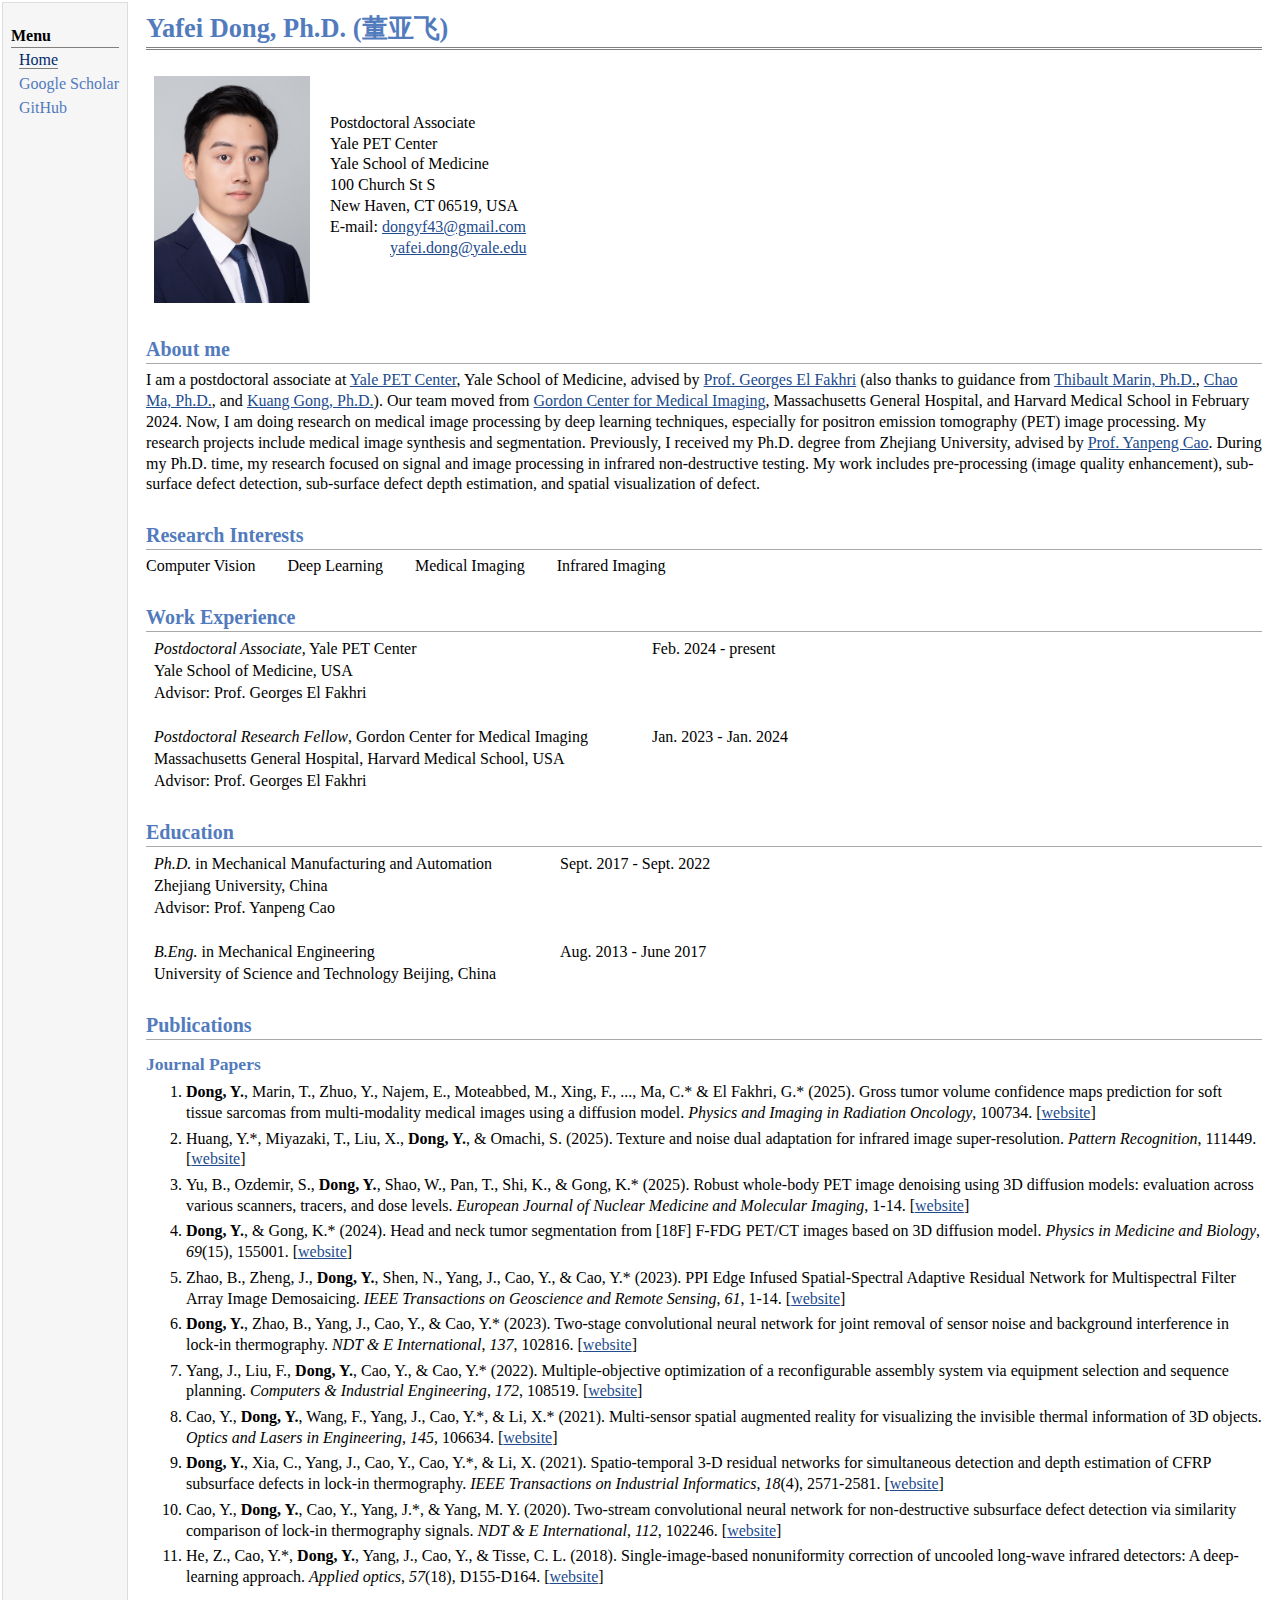
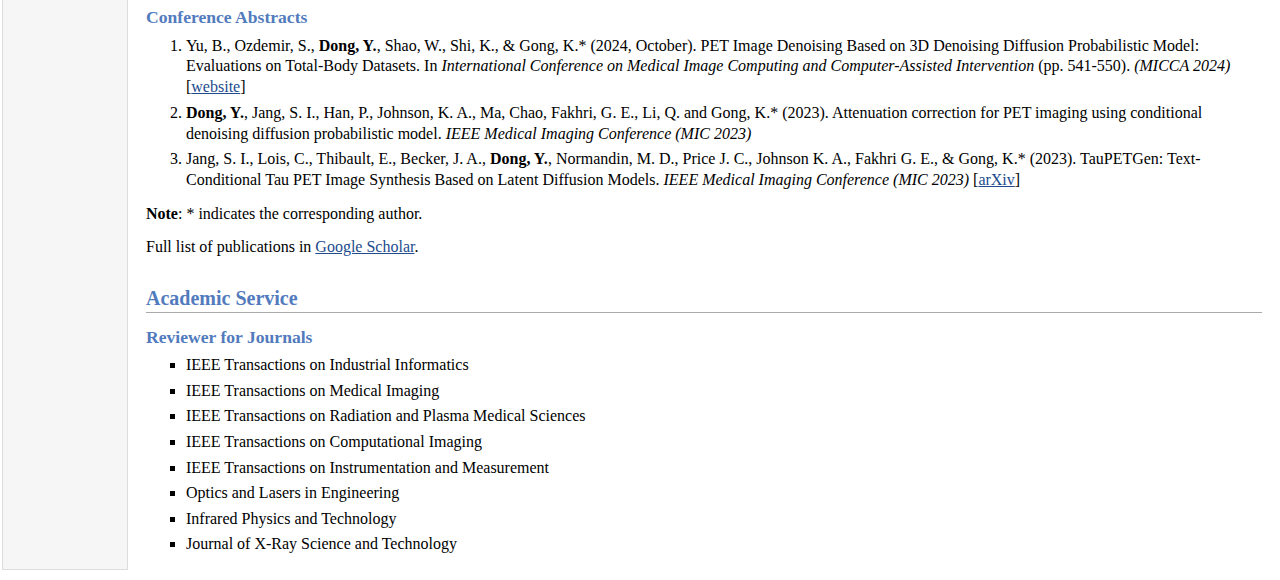
==== commit 6b03ebde: "Update index.html" ====
--- a/index.html
+++ b/index.html
@@ -143,7 +143,9 @@
 <h2>Academic Service</h2>
 <h3>Reviewer for Journals</h3>
 <ul>
-<li><p>IEEE Transactions on Industrial Informatics</p>
+  <li><p>IEEE Transactions on Industrial Informatics</p>
+  </li>
+<li><p>IEEE Transactions on Medical Imaging</p>
 </li>
 <li><p>IEEE Transactions on Radiation and Plasma Medical Sciences</p>
 </li>
